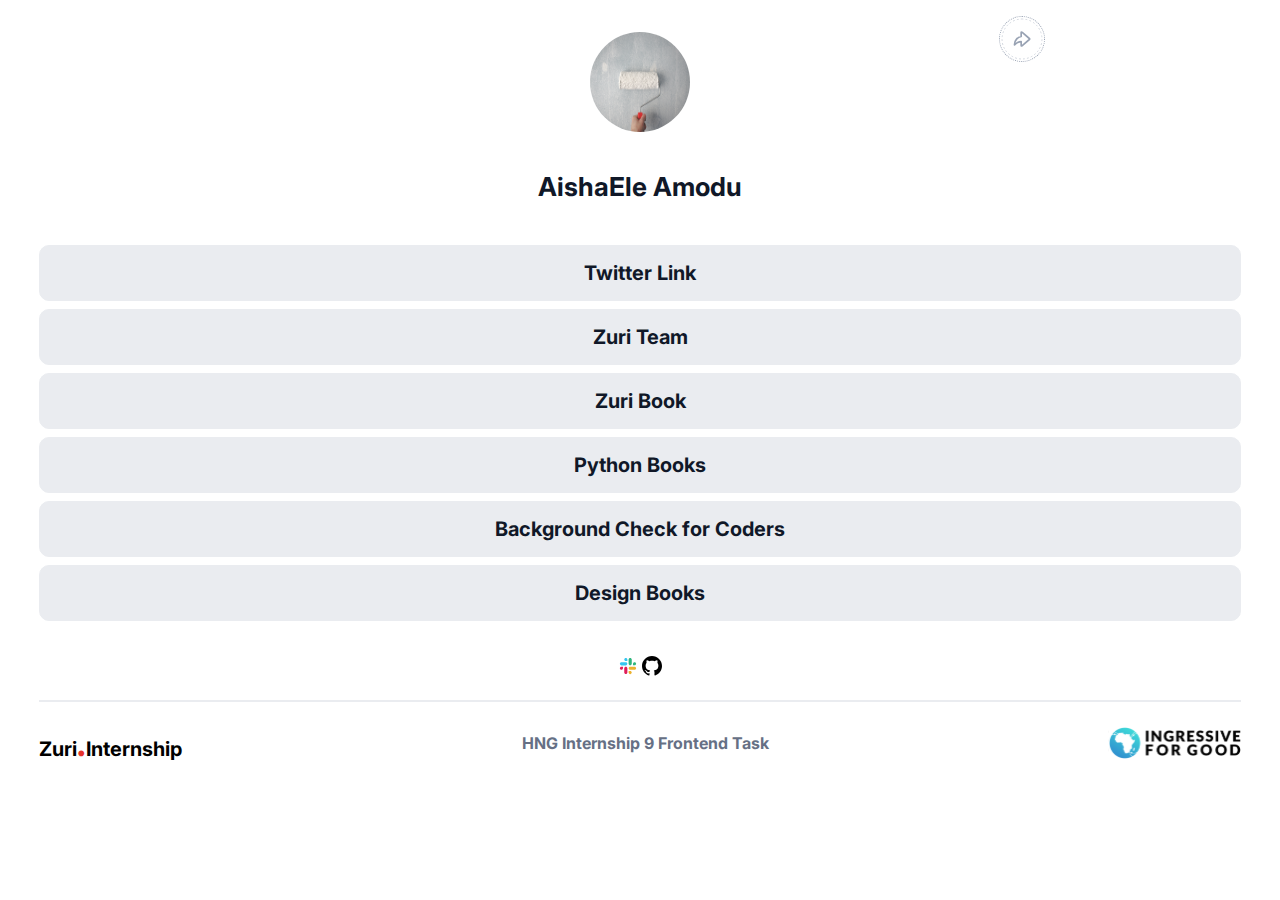
==== index.html @ 44e62b3c "changed to index" ====
<!DOCTYPE html>
<html lang="en">
<head>
    <meta charset="UTF-8">
    <meta http-equiv="X-UA-Compatible" content="IE=edge">
    <meta name="viewport" content="width=device-width, initial-scale=1.0">
    <title>Zuri.internship</title>
    <link rel="stylesheet" href="./zuri.css">
    <link href="https://fonts.googleapis.com/css2?family=Inter:wght@700&family=Jost:ital,wght@1,700&display=swap" rel="stylesheet">
</head>
<body>
    <section class="hero">
        <div class="wrapper">
            <img class="arrow" src="./arrow.svg" alt="">
            <img class="menu" src="./menu.svg" alt="">
        <div class="profile">
            <img id="profile_img" src="./img1.jpg" alt="">
            <h3 id="slack">AishaEle Amodu</h3>
        </div>
        <div class="style-a-tag">
            <a id="Twitter" href="#">Twitter Link</a>
            <a id="books" href="https://training.zuri.team">Zuri Team</a>
            <a id="Zuri Books" href="http://books.zuri.team">Zuri Book</a>
            <a id="book_python" href="https://books.zuri.team/python-for-beginners?ref_id=<Annette Black>">Python Books</a>
            <a id="pitch" href="https://background.zuri.team">Background Check for Coders</a>
            <a id="book_design" href="https://bookszuri.team/design-rules">Design Books</a>
        </div>
        <div class="style-logo">
            <img class="" src="./colors.svg" alt="">
            <img src="./github.svg" alt="">
        </div>
        <footer>
            <h3>Zuri<span class="dot">.</span>Internship</h3>
            <h4> HNG Internship 9 Frontend Task</h4>
            <img src="./footerimg.svg" alt="">
        </footer>
        </div>
    </section>
</body>
</html>
---- zuri.css ----
body{
    margin: 0;
    padding: 0;
    box-sizing: border-box;
    font-family: 'Inter', sans-serif;;
}
.hero{
    background-color: #fff;
    display: flex;
    flex-direction: column;
    justify-content: center;
    align-items: center;
}
.wrapper{
    display: flex;
    flex-direction: column;
    justify-content: center;
    align-items: center;
    position: absolute;
    top: 2em;
   
}
.arrow{
    border: 1px dotted #98A2B3;
    padding: 1px;
    position: absolute;
    border-radius: 50% ;
    left: 60em;
    top: -1em;
}
.menu{
    display: none;
}
.profile{
    display: flex;
    justify-content: center;
    align-items: center;
    flex-direction: column;
}
#profile_img{
    width: 100px;
    height: 100px;
    border-radius: 50%;
    display: flex;
    justify-content: center;
    align-items: center;
}
#slack {
   position: relative;
   top: 0.5em;
   color: #101828;
   font-size: 26px;
   font-weight: bolder;
}
.style-a-tag{
    display: flex;
    flex-direction: column;
    gap: 8px;
    text-align: center;
    justify-content: center;
    margin-top: 30px;
    width: 100%;
}
.style-a-tag a{
    background-color: #EAECF0;
    border: 1px solid #EAECF0;
    border-radius: 10px;
    text-decoration: none;
    width: 60em;
    max-width: 100%;
    padding: 15px 0;
    color: #101828;
    font-size:  20px; 
    font-weight: bold;
    display: flex;
    justify-content: center;
    align-items: center;
}
.style-logo{
    margin-top: 35px;
}
.style-logo img{
    width: 20px;

}
footer{
    display: flex; 
    align-items: center;
    justify-content: space-between;
    width: 100%;
    margin-top: 20px;
    border-top: 2px solid #EAECF0;
}
.dot{
    color: #E7332B;
    font-size: 35px;
}
footer h3{
    font-size: 20px;
    columns: #000000;
}
footer h4{
    color: #667085;
    line-height: 20px;
}

@media (max-width:785px) {
  .menu{
    display: flex;
    justify-content: flex-end;
    align-items: center;
    position: relative;
    left: 10em;
  } 
  .arrow{
    display: none;
  } 
  .hero{
    display: flex;
    justify-content: center;
    align-items: center;
  }
  .wrapper{
    display: flex;
    justify-content: center;
    align-items: center;
    position: absolute;
  }
  footer h4, h3, img{
    display: none; 
  }
}
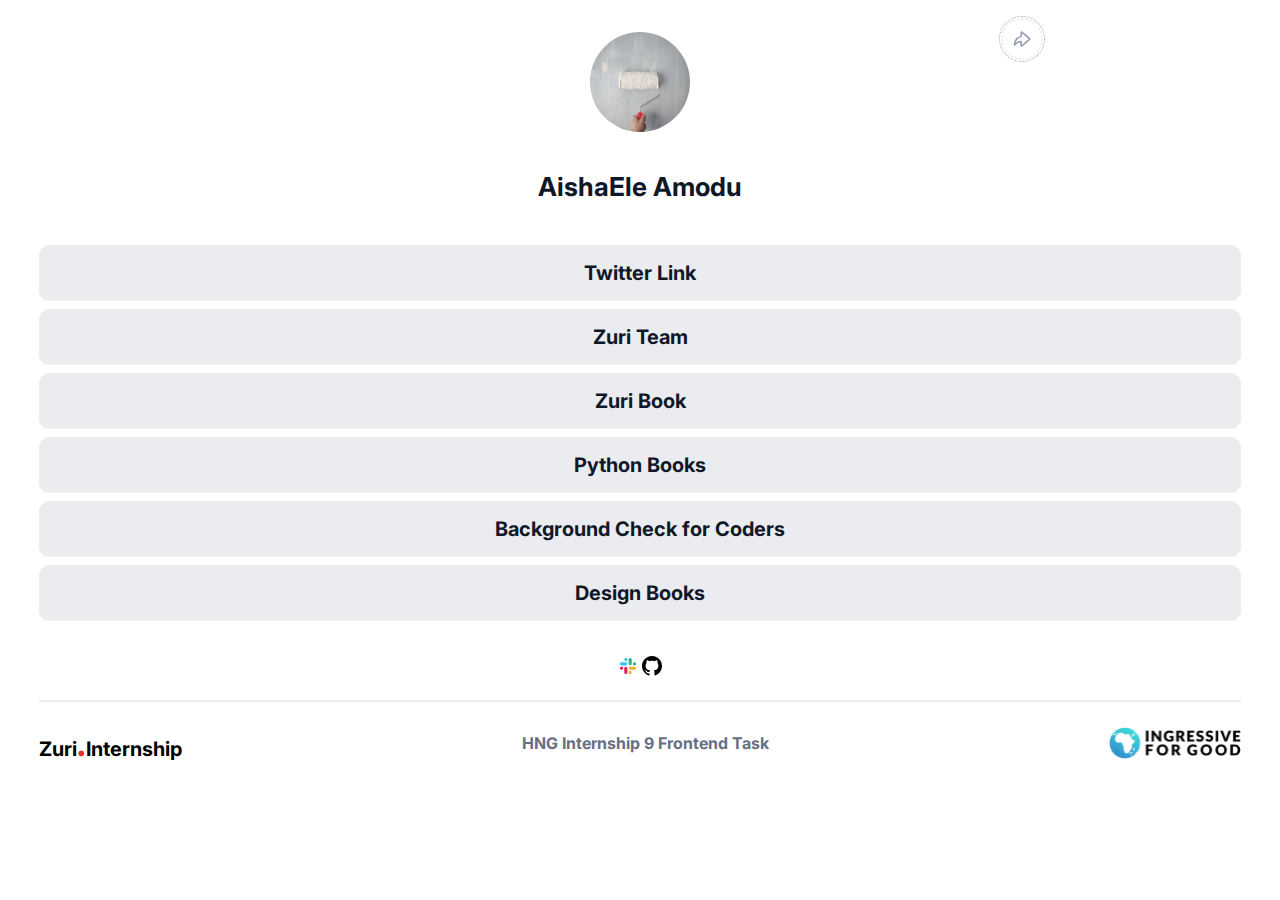
==== commit c09fc7ac: "i changed from zuri to index" ====
--- a/index.html
+++ b/index.html
@@ -18,7 +18,7 @@
             <h3 id="slack">AishaEle Amodu</h3>
         </div>
         <div class="style-a-tag">
-            <a id="Twitter" href="#">Twitter Link</a>
+            <a id="Twitter" href="AishaeleA">Twitter Link</a>
             <a id="books" href="https://training.zuri.team">Zuri Team</a>
             <a id="Zuri Books" href="http://books.zuri.team">Zuri Book</a>
             <a id="book_python" href="https://books.zuri.team/python-for-beginners?ref_id=<Annette Black>">Python Books</a>
--- a/zuri.css
+++ b/zuri.css
@@ -75,6 +75,12 @@
     display: flex;
     justify-content: center;
     align-items: center;
+    transition: all 0.5s;
+}
+.style-a-tag a:hover{
+    background-color: #c5cede;
+    cursor: pointer;
+    transform: scale(1.1);
 }
 .style-logo{
     margin-top: 35px;
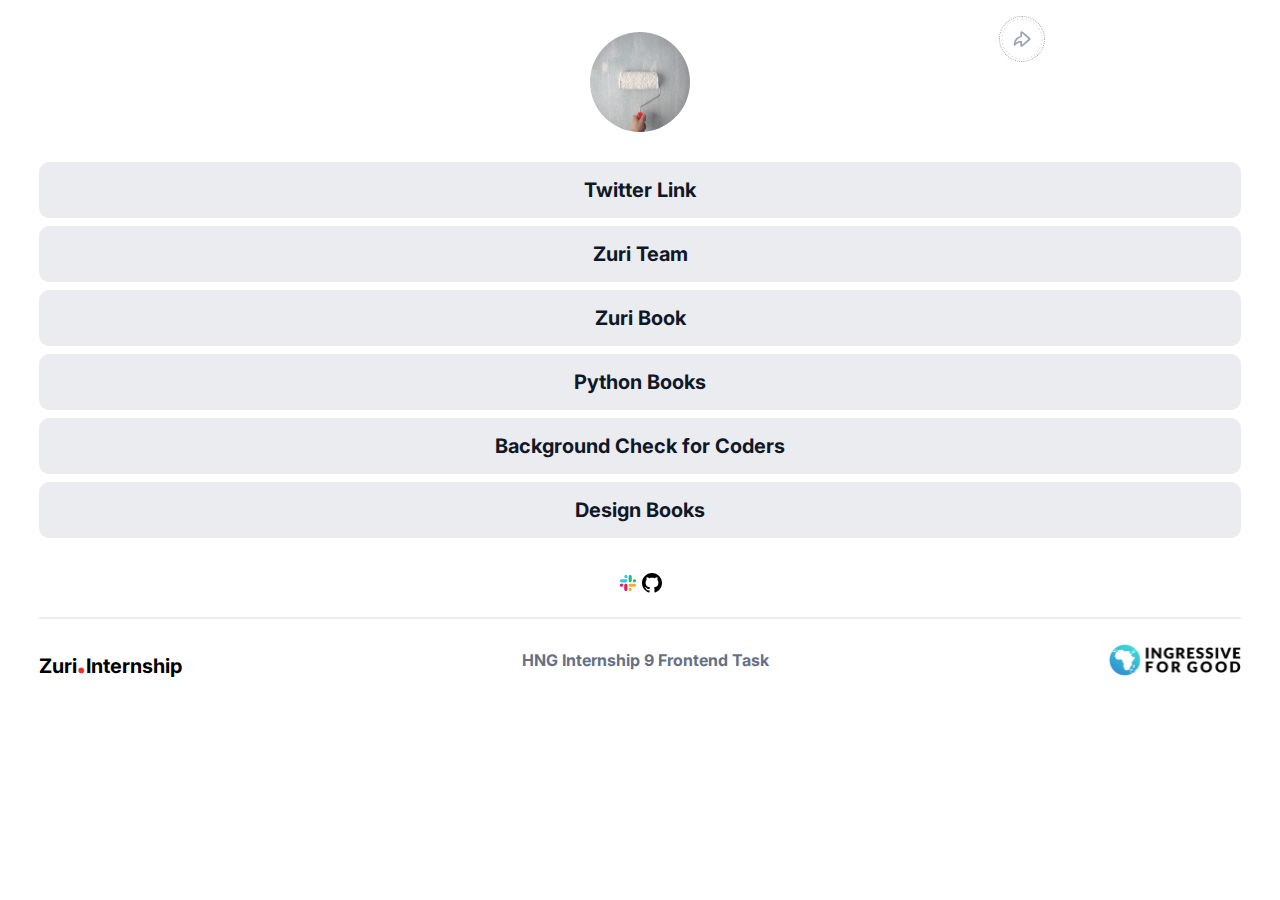
==== commit 2965c31c: "i change the id to single qoute in index.html" ====
--- a/index.html
+++ b/index.html
@@ -14,16 +14,16 @@
             <img class="arrow" src="./arrow.svg" alt="">
             <img class="menu" src="./menu.svg" alt="">
         <div class="profile">
-            <img id="profile_img" src="./img1.jpg" alt="">
-            <h3 id="slack">AishaEle Amodu</h3>
+            <img id='profile_img' src="./img1.jpg" alt="">
+            <h3 id='slack'>AishaEle Amodu</h3>
         </div>
         <div class="style-a-tag">
-            <a id="Twitter" href="AishaeleA">Twitter Link</a>
-            <a id="books" href="https://training.zuri.team">Zuri Team</a>
-            <a id="Zuri Books" href="http://books.zuri.team">Zuri Book</a>
-            <a id="book_python" href="https://books.zuri.team/python-for-beginners?ref_id=<Annette Black>">Python Books</a>
-            <a id="pitch" href="https://background.zuri.team">Background Check for Coders</a>
-            <a id="book_design" href="https://bookszuri.team/design-rules">Design Books</a>
+            <a id='Twitter' href="https://twitter.com/AishaeleA">Twitter Link</a>
+            <a id='books' href="https://training.zuri.team">Zuri Team</a>
+            <a id='Zuri Books' href="http://books.zuri.team">Zuri Book</a>
+            <a id='book_python' href="https://books.zuri.team/python-for-beginners?ref_id=<Annette Black>">Python Books</a>
+            <a id='pitch' href="https://background.zuri.team">Background Check for Coders</a>
+            <a id='book_design' href="https://bookszuri.team/design-rules">Design Books</a>
         </div>
         <div class="style-logo">
             <img class="" src="./colors.svg" alt="">
--- a/zuri.css
+++ b/zuri.css
@@ -51,6 +51,7 @@
    color: #101828;
    font-size: 26px;
    font-weight: bolder;
+   display: none;
 }
 .style-a-tag{
     display: flex;
